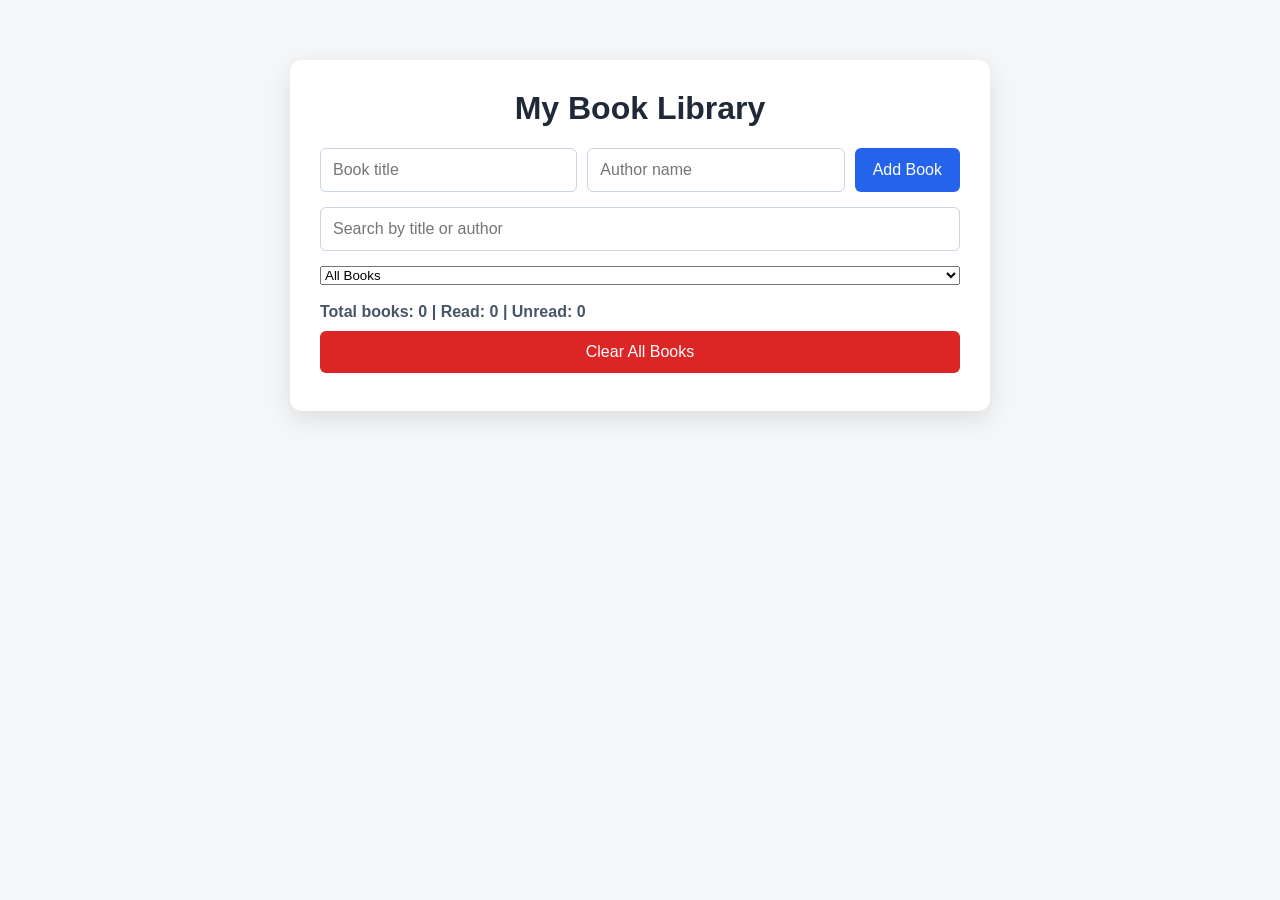
==== index.html @ 8832a134 "Rename index.html.htm to index.html" ====
<!DOCTYPE html>
<html lang="en">
<head>
  <meta charset="UTF-8" />
  <meta name="viewport" content="width=device-width, initial-scale=1.0" />
  <title>My Book App</title>
  <link rel="stylesheet" href="style.css" />
</head>
<body>
  <main class="container">
    <h1>My Book Library</h1>

    <form id="book-form">
      <input
        id="book-title"
        type="text"
        placeholder="Book title"
        required
      />

      <input
        id="book-author"
        type="text"
        placeholder="Author name"
        required
      />

      <button type="submit">Add Book</button>
    </form>
<input
  id="search-book"
  type="text"
  placeholder="Search by title or author"
/>
<select id="book-filter">
  <option value="all">All Books</option>
  <option value="read">Read Books</option>
  <option value="unread">Unread Books</option>
</select>
<p id="book-stats"></p>
<button id="clear-books-btn">Clear All Books</button>
    <section id="book-list"></section>
  </main>

  <script src="script.js"></script>
</body>
</html>
---- style.css ----
.edit-btn {
  background: #f59e0b;
}

.edit-btn:hover {
  background: #d97706;
}
#book-stats {
  margin: 18px 0 10px;
  font-weight: bold;
  color: #475569;
}

#clear-books-btn {
  width: 100%;
  margin-bottom: 8px;
  background: #dc2626;
}

#clear-books-btn:hover {
  background: #b91c1c;
}

.book {
  border-left: 5px solid #2563eb;
}

.read {
  border-left-color: #16a34a;
  background: #f0fdf4;
}
#search-book,
#book-filter {
  width: 100%;
  margin-top: 15px;
}
.book-actions {
  display: flex;
  gap: 8px;
}

.read-btn {
  background: #16a34a;
}

.read-btn:hover {
  background: #15803d;
}

.read h3,
.read p {
  text-decoration: line-through;
  color: #64748b;
}
* {
  box-sizing: border-box;
}

body {
  margin: 0;
  font-family: Arial, sans-serif;
  background: #f4f6f8;
  color: #1f2937;
}

.container {
  width: min(700px, 90%);
  margin: 60px auto;
  padding: 30px;
  background: white;
  border-radius: 12px;
  box-shadow: 0 8px 24px rgba(0, 0, 0, 0.1);
}

h1 {
  text-align: center;
  margin-top: 0;
}

#book-form {
  display: flex;
  gap: 10px;
  flex-wrap: wrap;
}

input {
  flex: 1;
  min-width: 180px;
  padding: 12px;
  border: 1px solid #cbd5e1;
  border-radius: 6px;
  font-size: 16px;
}

button {
  padding: 12px 18px;
  border: 0;
  border-radius: 6px;
  background: #2563eb;
  color: white;
  font-size: 16px;
  cursor: pointer;
}

button:hover {
  background: #1d4ed8;
}

.book {
  display: flex;
  justify-content: space-between;
  align-items: center;
  margin-top: 15px;
  padding: 15px;
  background: #eef2ff;
  border-radius: 8px;
}

.book h3,
.book p {
  margin: 0;
}

.delete-btn {
  background: #dc2626;
}

.delete-btn:hover {
  background: #b91c1c;
}
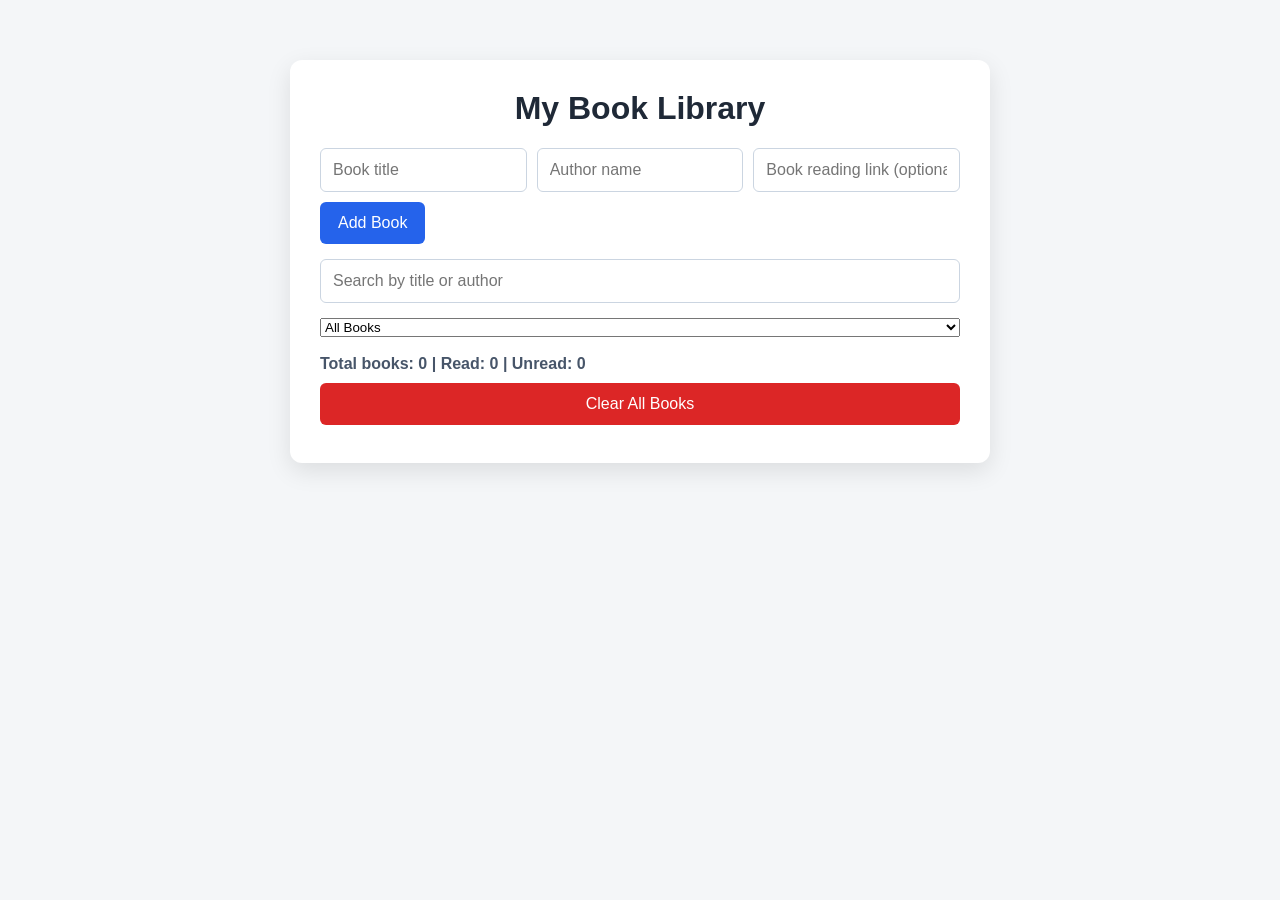
==== commit 09e7ea0d: "Add Read Book links" ====
--- a/index.html
+++ b/index.html
@@ -24,6 +24,11 @@
         placeholder="Author name"
         required
       />
+      <input
+  id="book-link"
+  type="url"
+  placeholder="Book reading link (optional)"
+/>
 
       <button type="submit">Add Book</button>
     </form>
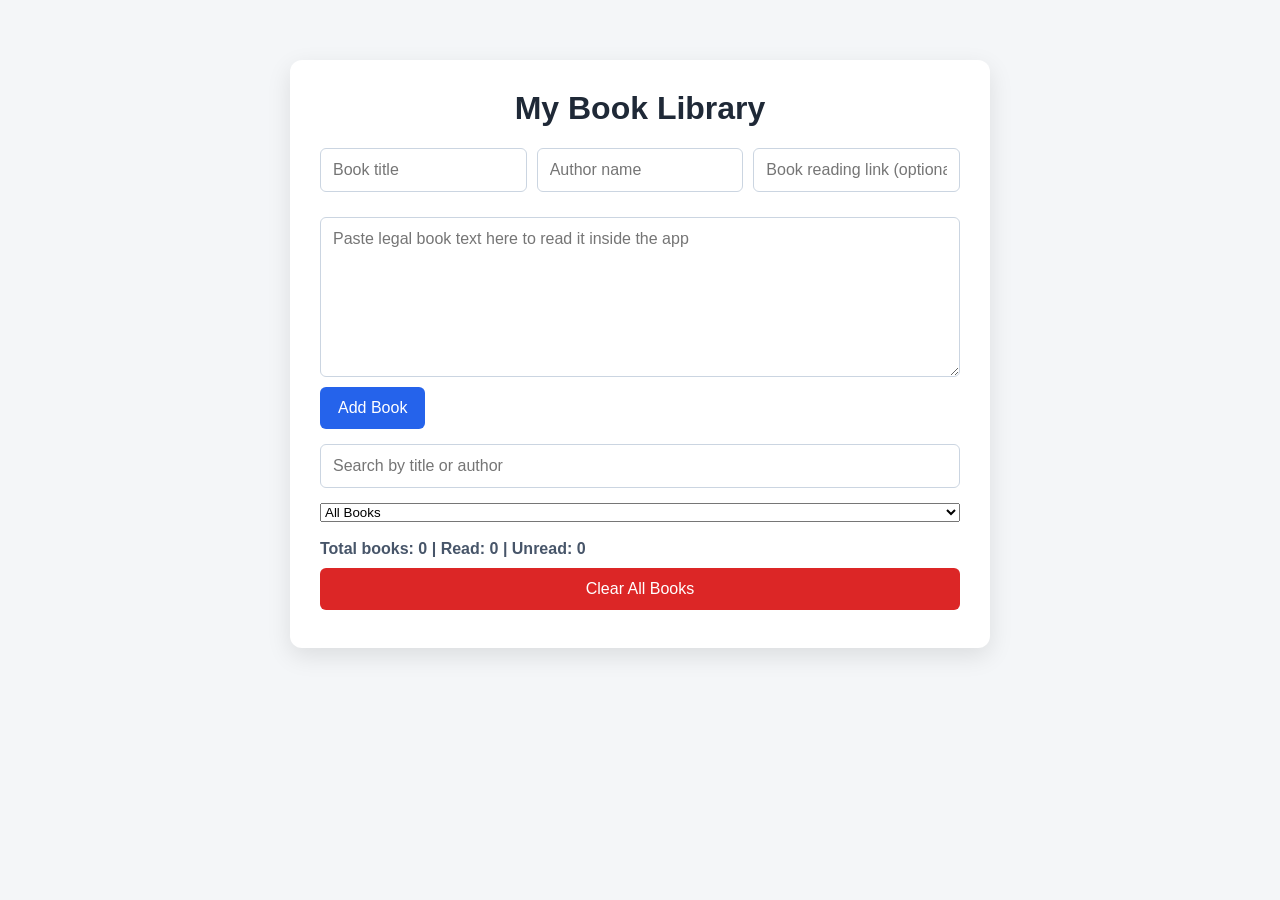
==== commit 4b08d2fc: "Add inside app reader" ====
--- a/index.html
+++ b/index.html
@@ -29,6 +29,10 @@
   type="url"
   placeholder="Book reading link (optional)"
 />
+<textarea
+  id="book-content"
+  placeholder="Paste legal book text here to read it inside the app"
+></textarea>
 
       <button type="submit">Add Book</button>
     </form>
@@ -45,6 +49,14 @@
 <p id="book-stats"></p>
 <button id="clear-books-btn">Clear All Books</button>
     <section id="book-list"></section>
+    <section id="reader" hidden>
+  <div class="reader-header">
+    <h2 id="reader-title">Book Reader</h2>
+    <button id="close-reader-btn" type="button">Close Reader</button>
+  </div>
+
+  <article id="reader-content"></article>
+</section>
   </main>
 
   <script src="script.js"></script>
--- a/style.css
+++ b/style.css
@@ -1,3 +1,70 @@
+#book-content {
+  width: 100%;
+  min-height: 160px;
+  margin-top: 15px;
+  padding: 12px;
+  border: 1px solid #cbd5e1;
+  border-radius: 6px;
+  font: inherit;
+  resize: vertical;
+}
+
+.book-actions {
+  flex-wrap: wrap;
+}
+
+.inside-read-btn {
+  background: #0f766e;
+}
+
+.inside-read-btn:hover {
+  background: #115e59;
+}
+
+#reader {
+  margin-top: 25px;
+  padding: 22px;
+  background: #fff;
+  border: 2px solid #0f766e;
+  border-radius: 10px;
+}
+
+.reader-header {
+  display: flex;
+  justify-content: space-between;
+  align-items: center;
+  gap: 15px;
+  border-bottom: 1px solid #cbd5e1;
+  padding-bottom: 12px;
+}
+
+.reader-header h2 {
+  margin: 0;
+}
+
+#close-reader-btn {
+  background: #475569;
+}
+
+#close-reader-btn:hover {
+  background: #334155;
+}
+
+#reader-content {
+  max-height: 550px;
+  overflow-y: auto;
+  margin-top: 20px;
+  white-space: pre-wrap;
+  line-height: 1.8;
+  font-size: 18px;
+}
+.open-btn {
+  background: #7c3aed;
+}
+
+.open-btn:hover {
+  background: #6d28d9;
+}
 .edit-btn {
   background: #f59e0b;
 }
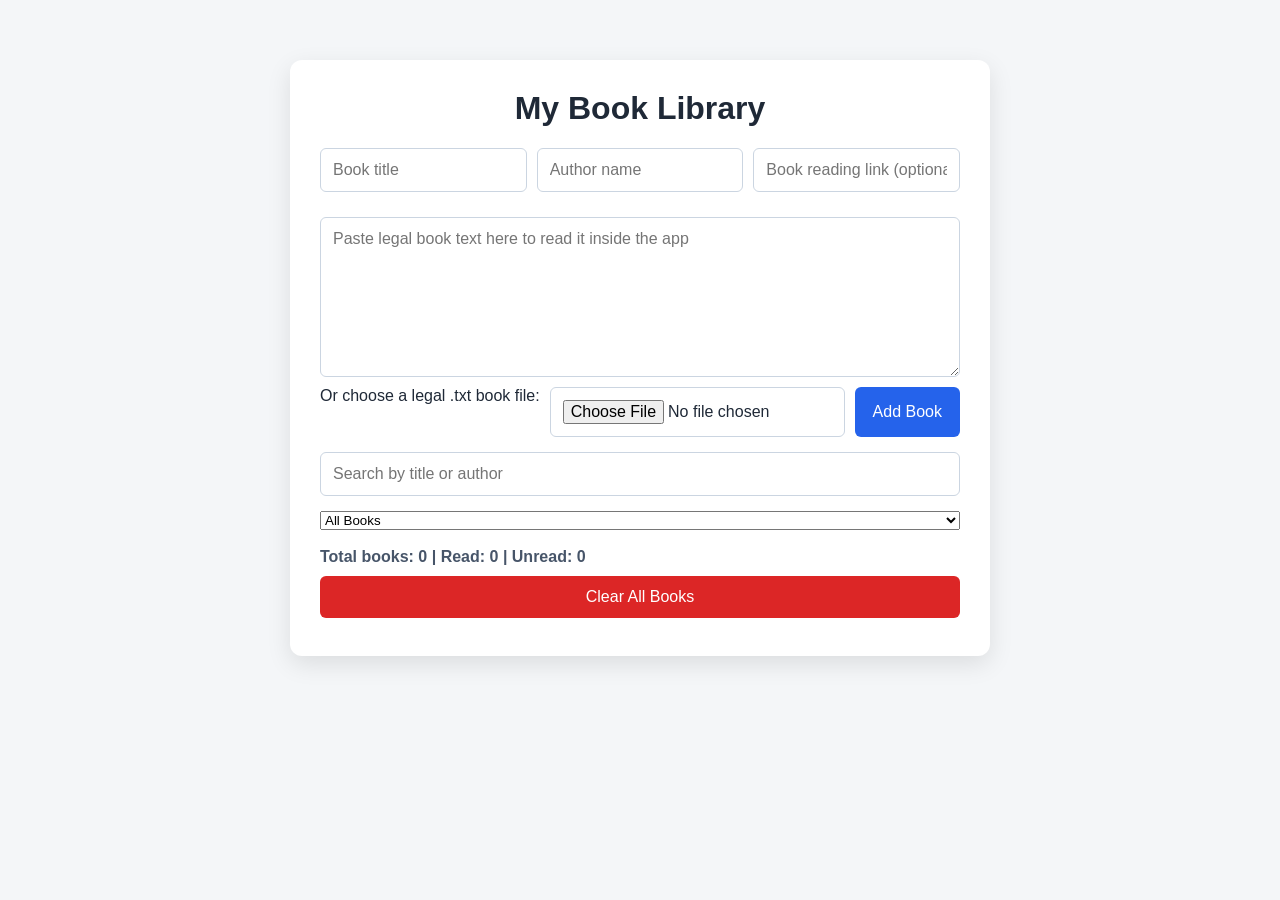
==== commit 15c0760a: "Add a button for choosing a text-book file" ====
--- a/index.html
+++ b/index.html
@@ -33,6 +33,13 @@
   id="book-content"
   placeholder="Paste legal book text here to read it inside the app"
 ></textarea>
+<label for="book-file">Or choose a legal .txt book file:</label>
+
+<input
+  id="book-file"
+  type="file"
+  accept=".txt,text/plain"
+/>
 
       <button type="submit">Add Book</button>
     </form>
